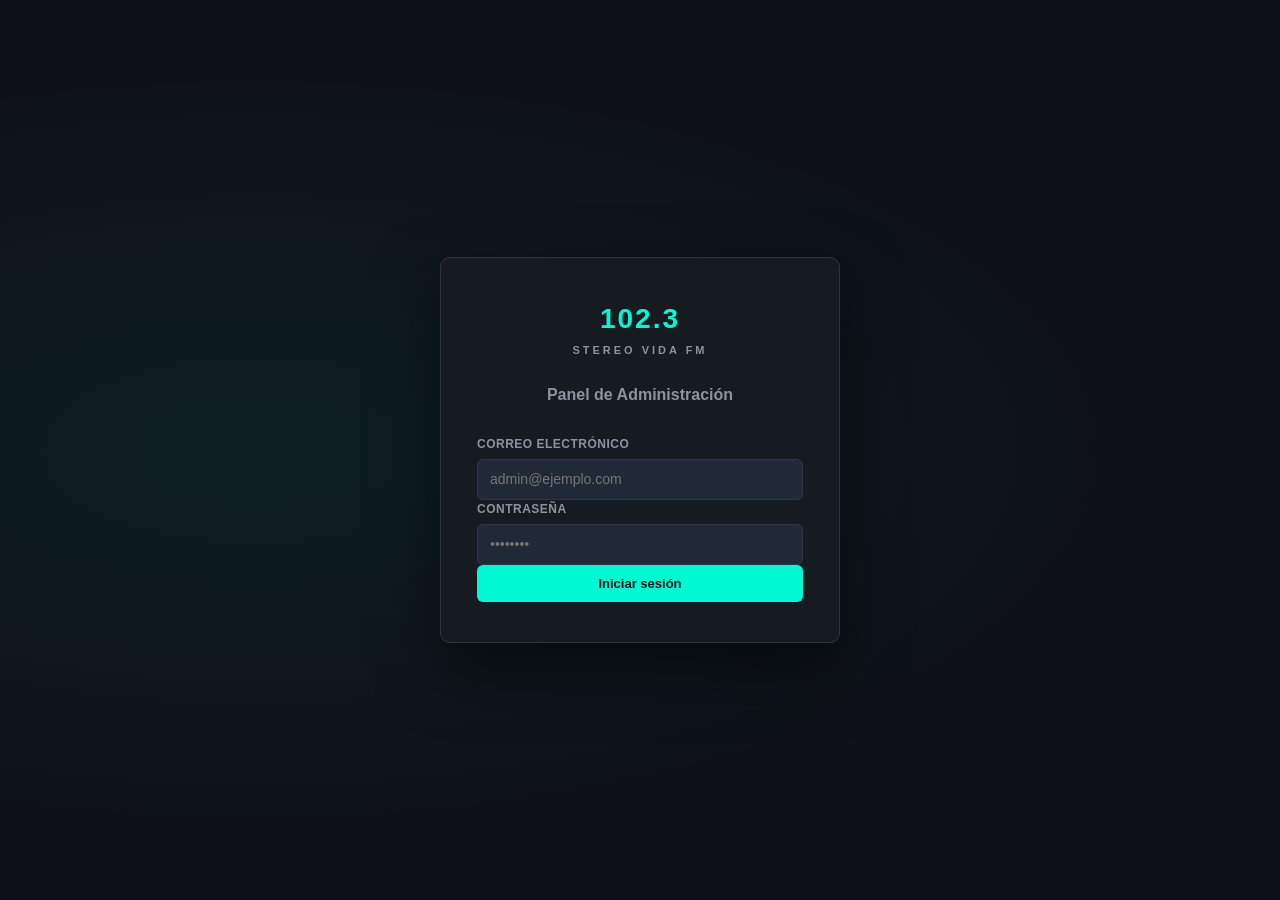
==== login.html @ a2b94d46 "Dashboard inicial Stereo Vida 102.3" ====
<!DOCTYPE html>
<html lang="es">
<head>
  <meta charset="UTF-8" />
  <meta name="viewport" content="width=device-width, initial-scale=1.0" />
  <title>Stereo Vida 102.3 — Admin</title>
  <link rel="stylesheet" href="css/styles.css" />
</head>
<body class="login-page">
  <div class="login-card">
    <div class="login-logo">
      <div class="login-logo-text">
        <span class="freq">102.3</span>
        <span class="name">STEREO VIDA FM</span>
      </div>
    </div>
    <h2 class="login-title">Panel de Administración</h2>
    <form id="login-form" autocomplete="on">
      <div class="field">
        <label for="email">Correo electrónico</label>
        <input id="email" type="email" autocomplete="email" placeholder="admin@ejemplo.com" required />
      </div>
      <div class="field">
        <label for="password">Contraseña</label>
        <input id="password" type="password" autocomplete="current-password" placeholder="••••••••" required />
      </div>
      <p id="login-error" class="error-msg hidden"></p>
      <button type="submit" id="login-btn" class="btn btn-primary btn-full">
        <span id="login-btn-text">Iniciar sesión</span>
        <span id="login-spinner" class="spinner hidden"></span>
      </button>
    </form>
  </div>
  <script src="js/auth.js"></script>
  <script>
    // Redirect if already logged in
    if (Auth.isLoggedIn()) window.location.href = 'index.html';

    document.getElementById('login-form').addEventListener('submit', async (e) => {
      e.preventDefault();
      const btn = document.getElementById('login-btn');
      const btnText = document.getElementById('login-btn-text');
      const spinner = document.getElementById('login-spinner');
      const errorEl = document.getElementById('login-error');

      btn.disabled = true;
      btnText.textContent = 'Ingresando...';
      spinner.classList.remove('hidden');
      errorEl.classList.add('hidden');

      const email = document.getElementById('email').value.trim();
      const password = document.getElementById('password').value;

      const result = await Auth.login(email, password);

      if (result.success) {
        window.location.href = 'index.html';
      } else {
        errorEl.textContent = 'Correo o contraseña incorrectos.';
        errorEl.classList.remove('hidden');
        btn.disabled = false;
        btnText.textContent = 'Iniciar sesión';
        spinner.classList.add('hidden');
      }
    });
  </script>
</body>
</html>
---- css/styles.css ----
/* ── Variables ──────────────────────────────────────────────────────────── */
:root {
  --primary:       #00F9D2;
  --primary-dim:   rgba(0, 249, 210, 0.15);
  --bg:            #0D1117;
  --surface:       #161B22;
  --surface2:      #1F2937;
  --border:        #30363D;
  --text:          #E6EDF3;
  --text-muted:    #8B949E;
  --danger:        #F85149;
  --success:       #3FB950;
  --sidebar-w:     220px;
  --topbar-h:      52px;
  --radius:        10px;
  --radius-sm:     6px;
}

/* ── Reset ──────────────────────────────────────────────────────────────── */
*, *::before, *::after { box-sizing: border-box; margin: 0; padding: 0; }
html, body { height: 100%; }
body { font-family: -apple-system, BlinkMacSystemFont, 'Segoe UI', sans-serif;
       background: var(--bg); color: var(--text); font-size: 14px; line-height: 1.5; }
a { color: var(--primary); text-decoration: none; }
button { cursor: pointer; font: inherit; border: none; background: none; }
input, select, textarea { font: inherit; color: var(--text); }
textarea { resize: vertical; }
img { display: block; max-width: 100%; }

/* ── Login page ─────────────────────────────────────────────────────────── */
.login-page {
  display: flex; align-items: center; justify-content: center;
  min-height: 100vh; padding: 24px;
  background: radial-gradient(ellipse at 20% 50%, rgba(0,249,210,0.06) 0%, transparent 60%), var(--bg);
}
.login-card {
  background: var(--surface); border: 1px solid var(--border);
  border-radius: var(--radius); padding: 40px 36px; width: 100%; max-width: 400px;
  box-shadow: 0 24px 64px rgba(0,0,0,0.5);
}
.login-logo { text-align: center; margin-bottom: 24px; }
.login-logo-text { display: flex; flex-direction: column; align-items: center; gap: 2px; }
.login-logo-text .freq { font-size: 28px; font-weight: 900; color: var(--primary); letter-spacing: 2px; }
.login-logo-text .name { font-size: 11px; font-weight: 700; color: var(--text-muted); letter-spacing: 3px; }
.login-title { text-align: center; font-size: 16px; font-weight: 600; margin-bottom: 28px; color: var(--text-muted); }

/* ── App layout ─────────────────────────────────────────────────────────── */
.app-layout { display: flex; height: 100vh; overflow: hidden; }

/* Sidebar */
.sidebar {
  width: var(--sidebar-w); min-width: var(--sidebar-w);
  background: var(--surface); border-right: 1px solid var(--border);
  display: flex; flex-direction: column; height: 100vh;
  transition: transform 0.25s ease;
}
.sidebar-header {
  padding: 20px 16px 16px; border-bottom: 1px solid var(--border);
}
.sidebar-logo { display: flex; flex-direction: column; gap: 1px; }
.sidebar-freq { font-size: 20px; font-weight: 900; color: var(--primary); letter-spacing: 1px; }
.sidebar-name { font-size: 9px; font-weight: 700; color: var(--text-muted); letter-spacing: 2.5px; }
.sidebar-nav { flex: 1; padding: 12px 8px; overflow-y: auto; display: flex; flex-direction: column; gap: 2px; }
.nav-item {
  display: flex; align-items: center; gap: 10px;
  padding: 9px 12px; border-radius: var(--radius-sm);
  width: 100%; text-align: left; color: var(--text-muted);
  transition: background 0.15s, color 0.15s;
  font-size: 13px; font-weight: 500;
}
.nav-item:hover { background: var(--surface2); color: var(--text); }
.nav-item.active { background: var(--primary-dim); color: var(--primary); font-weight: 600; }
.nav-icon { font-size: 16px; flex-shrink: 0; }
.sidebar-footer { padding: 12px 8px; border-top: 1px solid var(--border); }
.btn-logout {
  width: 100%; padding: 8px 12px; border-radius: var(--radius-sm);
  color: var(--text-muted); font-size: 13px; text-align: left;
  transition: background 0.15s, color 0.15s;
}
.btn-logout:hover { background: rgba(248,81,73,0.1); color: var(--danger); }

/* App body */
.app-body { flex: 1; display: flex; flex-direction: column; overflow: hidden; }
.topbar {
  height: var(--topbar-h); background: var(--surface); border-bottom: 1px solid var(--border);
  display: flex; align-items: center; gap: 12px; padding: 0 20px; flex-shrink: 0;
}
.topbar-title { font-weight: 600; font-size: 15px; }
.main-content { flex: 1; overflow-y: auto; padding: 28px 32px; }

/* Hamburger (mobile) */
.hamburger { display: none; flex-direction: column; gap: 4px; padding: 6px; }
.hamburger span { display: block; width: 20px; height: 2px; background: var(--text); border-radius: 2px; }

/* ── Section header ─────────────────────────────────────────────────────── */
.section-header {
  display: flex; align-items: center; justify-content: space-between;
  margin-bottom: 24px;
}
.section-header h1 { font-size: 20px; font-weight: 700; }

/* ── Card ───────────────────────────────────────────────────────────────── */
.card {
  background: var(--surface); border: 1px solid var(--border);
  border-radius: var(--radius); padding: 24px;
}

/* ── Form elements ──────────────────────────────────────────────────────── */
.field { display: flex; flex-direction: column; gap: 6px; }
.field label { font-size: 12px; font-weight: 600; color: var(--text-muted); text-transform: uppercase; letter-spacing: 0.5px; }
.field-full { grid-column: 1 / -1; }
.field-inline { flex-direction: row; align-items: center; gap: 10px; }
.field-inline label { text-transform: none; font-size: 14px; font-weight: 500; color: var(--text); }

input[type="text"], input[type="url"], input[type="email"], input[type="password"],
input[type="number"], input[type="time"], input[type="date"],
select, textarea {
  background: var(--surface2); border: 1px solid var(--border);
  border-radius: var(--radius-sm); padding: 9px 12px;
  color: var(--text); outline: none; width: 100%;
  transition: border-color 0.15s;
}
input:focus, select:focus, textarea:focus { border-color: var(--primary); }
input[type="checkbox"] { width: 16px; height: 16px; accent-color: var(--primary); cursor: pointer; }
input[type="file"] { background: none; border: none; padding: 0; color: var(--text-muted); font-size: 13px; }

/* Color picker row */
.color-row { display: flex; align-items: center; gap: 8px; }
.color-swatch {
  width: 40px; height: 38px; padding: 2px; border-radius: var(--radius-sm);
  border: 1px solid var(--border); background: var(--surface2); cursor: pointer; flex-shrink: 0;
}
.color-hex { flex: 1; }

.form-grid { display: grid; grid-template-columns: 1fr 1fr; gap: 16px; }
.form-actions {
  display: flex; align-items: center; gap: 12px;
  margin-top: 20px; padding-top: 20px; border-top: 1px solid var(--border);
}

/* Days grid */
.days-grid { display: flex; flex-wrap: wrap; gap: 8px; }
.day-chip { display: flex; align-items: center; }
.day-chip input { display: none; }
.day-chip span {
  padding: 5px 12px; border-radius: 20px; font-size: 12px; font-weight: 600;
  border: 1px solid var(--border); color: var(--text-muted); cursor: pointer;
  transition: background 0.15s, color 0.15s, border-color 0.15s;
}
.day-chip input:checked + span { background: var(--primary-dim); color: var(--primary); border-color: var(--primary); }

/* Preview */
.preview-logo { max-height: 60px; margin-bottom: 8px; border-radius: 6px; }

/* ── Buttons ────────────────────────────────────────────────────────────── */
.btn {
  padding: 9px 18px; border-radius: var(--radius-sm);
  font-weight: 600; font-size: 13px; transition: opacity 0.15s, background 0.15s;
  display: inline-flex; align-items: center; gap: 6px;
}
.btn:disabled { opacity: 0.5; cursor: not-allowed; }
.btn-primary { background: var(--primary); color: #0D1117; }
.btn-primary:hover:not(:disabled) { opacity: 0.88; }
.btn-ghost {
  background: transparent; color: var(--text-muted);
  border: 1px solid var(--border);
}
.btn-ghost:hover { background: var(--surface2); color: var(--text); }
.btn-full { width: 100%; justify-content: center; }
.btn-icon {
  padding: 4px 8px; font-size: 15px; border-radius: var(--radius-sm);
  transition: background 0.15s;
}
.btn-icon:hover { background: var(--surface2); }
.btn-icon.btn-danger:hover { background: rgba(248,81,73,0.12); }

/* ── Status messages ────────────────────────────────────────────────────── */
.status-msg { font-size: 12px; font-weight: 500; }
.status-msg.success { color: var(--success); }
.status-msg.error   { color: var(--danger); }
.error-msg { color: var(--danger); font-size: 13px; margin-bottom: 4px; }
.hidden { display: none !important; }

/* Spinner */
.spinner {
  width: 14px; height: 14px; border: 2px solid rgba(13,17,23,0.3);
  border-top-color: #0D1117; border-radius: 50%;
  animation: spin 0.7s linear infinite;
}
@keyframes spin { to { transform: rotate(360deg); } }

/* ── Card list ──────────────────────────────────────────────────────────── */
.card-list { display: flex; flex-direction: column; gap: 10px; }
.list-card {
  display: flex; align-items: center; gap: 14px;
  background: var(--surface); border: 1px solid var(--border);
  border-radius: var(--radius); padding: 12px 16px;
  transition: border-color 0.15s;
}
.list-card:hover { border-color: var(--primary); }
.list-card-img {
  width: 56px; height: 56px; border-radius: 8px; overflow: hidden;
  flex-shrink: 0; background: var(--surface2);
}
.list-card-img.wide  { width: 100px; height: 44px; }
.list-card-img.tall  { width: 40px;  height: 64px; }
.list-card-img img   { width: 100%; height: 100%; object-fit: cover; }
.img-placeholder { width: 100%; height: 100%; display: flex; align-items: center; justify-content: center; font-size: 20px; }
.list-card-body { flex: 1; min-width: 0; }
.list-card-title { font-weight: 600; font-size: 14px; white-space: nowrap; overflow: hidden; text-overflow: ellipsis; }
.list-card-meta  { font-size: 12px; color: var(--text-muted); margin-top: 2px; white-space: nowrap; overflow: hidden; text-overflow: ellipsis; }
.list-card-actions { display: flex; align-items: center; gap: 8px; flex-shrink: 0; }

/* ── Badges ─────────────────────────────────────────────────────────────── */
.badge { padding: 3px 9px; border-radius: 20px; font-size: 11px; font-weight: 700; letter-spacing: 0.3px; }
.badge-on  { background: rgba(63,185,80,0.15);  color: var(--success); }
.badge-off { background: rgba(139,148,158,0.1); color: var(--text-muted); }

/* ── Modal ──────────────────────────────────────────────────────────────── */
.modal { position: fixed; inset: 0; z-index: 100; display: flex; align-items: center; justify-content: center; padding: 20px; }
.modal-backdrop { position: absolute; inset: 0; background: rgba(0,0,0,0.6); }
.modal-box {
  position: relative; z-index: 1;
  background: var(--surface); border: 1px solid var(--border);
  border-radius: var(--radius); padding: 28px 28px 24px; width: 100%; max-width: 500px;
  max-height: 90vh; overflow-y: auto;
  display: flex; flex-direction: column; gap: 16px;
  box-shadow: 0 32px 80px rgba(0,0,0,0.6);
}
.modal-box.modal-lg { max-width: 640px; }
.modal-header { display: flex; align-items: center; justify-content: space-between; }
.modal-header h2 { font-size: 17px; font-weight: 700; }
.modal-close {
  font-size: 18px; color: var(--text-muted); padding: 2px 6px;
  border-radius: 4px; transition: background 0.15s;
}
.modal-close:hover { background: var(--surface2); color: var(--text); }
#show-modal form, #splash-modal form, #ads-modal form,
#social-modal form, #events-modal form, #promos-modal form {
  display: flex; flex-direction: column; gap: 14px;
}

/* ── Misc ───────────────────────────────────────────────────────────────── */
.loading-placeholder { color: var(--text-muted); padding: 12px 0; font-size: 13px; }
.empty-state { color: var(--text-muted); padding: 20px 0; text-align: center; }
.muted { color: var(--text-muted); }

/* ── Responsive ─────────────────────────────────────────────────────────── */
@media (max-width: 768px) {
  .sidebar {
    position: fixed; left: 0; top: 0; z-index: 200;
    transform: translateX(-100%);
  }
  .sidebar.open { transform: translateX(0); }
  .hamburger { display: flex; }
  .app-body { width: 100%; }
  .main-content { padding: 20px 16px; }
  .form-grid { grid-template-columns: 1fr; }
  .list-card-meta { display: none; }
}
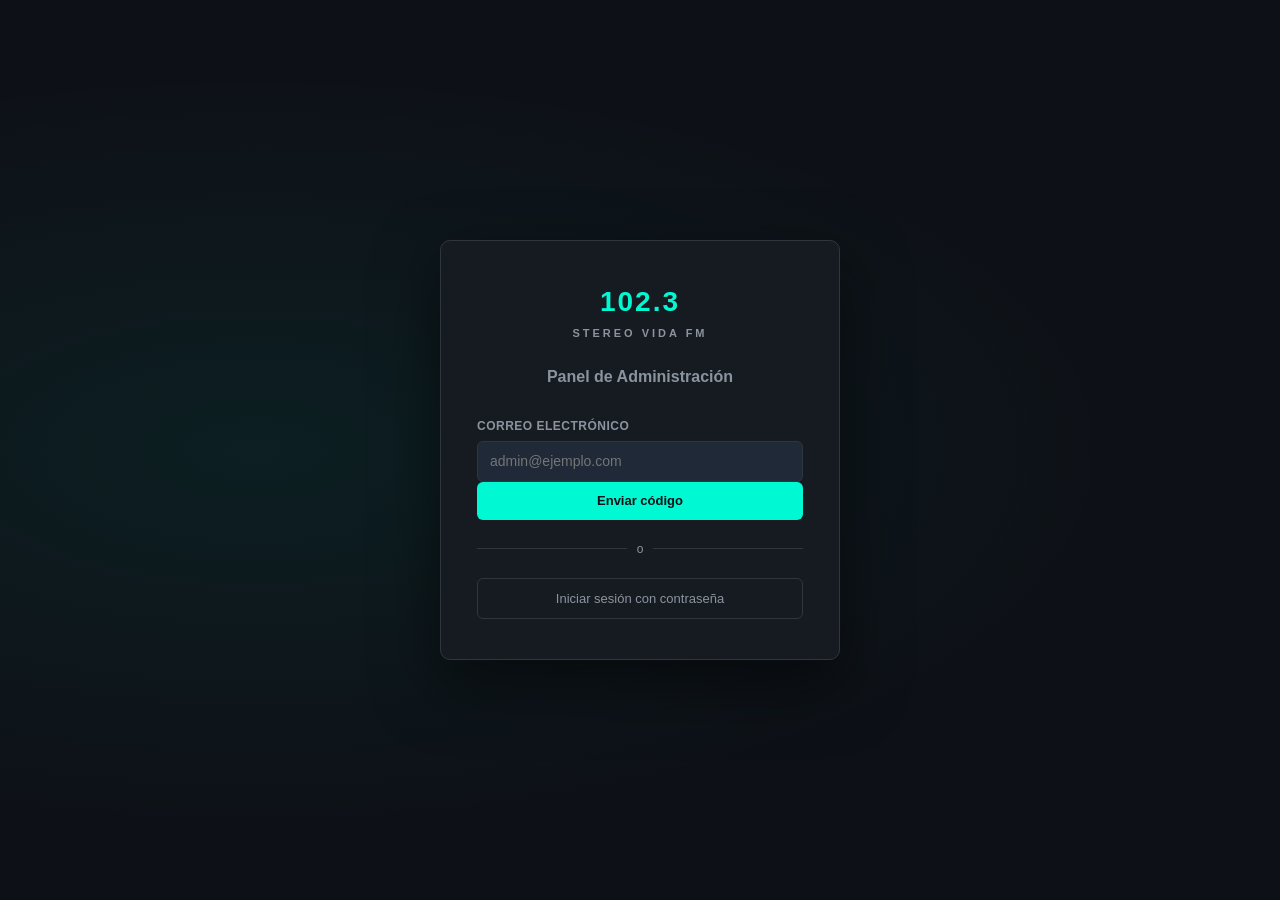
==== commit 31dd60b2: "Add email OTP authentication to login Replace password-only login with a two-step flow: enter email " ====
--- a/login.html
+++ b/login.html
@@ -5,6 +5,59 @@
   <meta name="viewport" content="width=device-width, initial-scale=1.0" />
   <title>Stereo Vida 102.3 — Admin</title>
   <link rel="stylesheet" href="css/styles.css" />
+  <style>
+    .otp-input {
+      letter-spacing: 6px;
+      font-size: 22px;
+      font-weight: 700;
+      text-align: center;
+    }
+    .login-email-hint {
+      text-align: center;
+      font-size: 13px;
+      color: var(--text-muted);
+      margin-bottom: 20px;
+    }
+    .login-email-hint strong { color: var(--text); }
+    .resend-row {
+      text-align: center;
+      margin-top: 16px;
+      font-size: 13px;
+      color: var(--text-muted);
+    }
+    .resend-row button {
+      color: var(--primary);
+      background: none;
+      border: none;
+      cursor: pointer;
+      font-size: 13px;
+      padding: 0;
+    }
+    .resend-row button:disabled { opacity: 0.4; cursor: default; }
+    .back-link {
+      display: block;
+      text-align: center;
+      margin-top: 20px;
+      font-size: 13px;
+      color: var(--text-muted);
+      cursor: pointer;
+    }
+    .back-link:hover { color: var(--primary); }
+    .divider-row {
+      display: flex; align-items: center; gap: 10px;
+      margin: 20px 0; color: var(--text-muted); font-size: 12px;
+    }
+    .divider-row::before, .divider-row::after {
+      content: ''; flex: 1; height: 1px; background: var(--border);
+    }
+    .btn-ghost-sm {
+      width: 100%; padding: 10px; border-radius: var(--radius-sm);
+      border: 1px solid var(--border); color: var(--text-muted);
+      font-size: 13px; background: transparent;
+      transition: border-color 0.15s, color 0.15s;
+    }
+    .btn-ghost-sm:hover { border-color: var(--primary); color: var(--text); }
+  </style>
 </head>
 <body class="login-page">
   <div class="login-card">
@@ -15,43 +68,179 @@
       </div>
     </div>
     <h2 class="login-title">Panel de Administración</h2>
-    <form id="login-form" autocomplete="on">
-      <div class="field">
-        <label for="email">Correo electrónico</label>
-        <input id="email" type="email" autocomplete="email" placeholder="admin@ejemplo.com" required />
+
+    <!-- Paso 1: Ingresar correo -->
+    <div id="step-email">
+      <form id="form-email" autocomplete="on">
+        <div class="field">
+          <label for="email">Correo electrónico</label>
+          <input id="email" type="email" autocomplete="email" placeholder="admin@ejemplo.com" required />
+        </div>
+        <p id="email-error" class="error-msg hidden"></p>
+        <button type="submit" id="btn-send" class="btn btn-primary btn-full">
+          <span id="btn-send-text">Enviar código</span>
+          <span id="btn-send-spinner" class="spinner hidden"></span>
+        </button>
+      </form>
+
+      <div class="divider-row">o</div>
+      <button class="btn-ghost-sm" onclick="showPasswordForm()">Iniciar sesión con contraseña</button>
+    </div>
+
+    <!-- Paso 2: Ingresar código OTP -->
+    <div id="step-otp" class="hidden">
+      <p class="login-email-hint">Enviamos un código a<br><strong id="otp-email-display"></strong></p>
+      <form id="form-otp">
+        <div class="field">
+          <label for="otp-code">Código de verificación</label>
+          <input id="otp-code" type="text" inputmode="numeric" pattern="[0-9]*"
+                 maxlength="8" class="otp-input" placeholder="••••••" required autocomplete="one-time-code" />
+        </div>
+        <p id="otp-error" class="error-msg hidden"></p>
+        <button type="submit" id="btn-verify" class="btn btn-primary btn-full">
+          <span id="btn-verify-text">Verificar código</span>
+          <span id="btn-verify-spinner" class="spinner hidden"></span>
+        </button>
+      </form>
+      <div class="resend-row">
+        ¿No llegó? <button id="btn-resend" onclick="resendCode()">Reenviar</button>
+        <span id="resend-timer"></span>
       </div>
-      <div class="field">
-        <label for="password">Contraseña</label>
-        <input id="password" type="password" autocomplete="current-password" placeholder="••••••••" required />
-      </div>
-      <p id="login-error" class="error-msg hidden"></p>
-      <button type="submit" id="login-btn" class="btn btn-primary btn-full">
-        <span id="login-btn-text">Iniciar sesión</span>
-        <span id="login-spinner" class="spinner hidden"></span>
-      </button>
-    </form>
+      <span class="back-link" onclick="showEmailStep()">← Cambiar correo</span>
+    </div>
+
+    <!-- Fallback: contraseña -->
+    <div id="step-password" class="hidden">
+      <form id="form-password" autocomplete="on">
+        <div class="field">
+          <label for="pw-email">Correo electrónico</label>
+          <input id="pw-email" type="email" autocomplete="email" placeholder="admin@ejemplo.com" required />
+        </div>
+        <div class="field">
+          <label for="password">Contraseña</label>
+          <input id="password" type="password" autocomplete="current-password" placeholder="••••••••" required />
+        </div>
+        <p id="pw-error" class="error-msg hidden"></p>
+        <button type="submit" id="btn-pw" class="btn btn-primary btn-full">
+          <span id="btn-pw-text">Iniciar sesión</span>
+          <span id="btn-pw-spinner" class="spinner hidden"></span>
+        </button>
+      </form>
+      <span class="back-link" onclick="showEmailStep()">← Volver</span>
+    </div>
   </div>
+
   <script src="js/auth.js"></script>
   <script>
-    // Redirect if already logged in
     if (Auth.isLoggedIn()) window.location.href = 'index.html';
 
-    document.getElementById('login-form').addEventListener('submit', async (e) => {
+    let currentOtpId = null;
+    let currentEmail = '';
+    let resendCountdown = null;
+
+    // ── Paso 1: solicitar código ──────────────────────────────────────────
+    document.getElementById('form-email').addEventListener('submit', async (e) => {
       e.preventDefault();
-      const btn = document.getElementById('login-btn');
-      const btnText = document.getElementById('login-btn-text');
-      const spinner = document.getElementById('login-spinner');
-      const errorEl = document.getElementById('login-error');
+      await sendCode(document.getElementById('email').value.trim());
+    });
+
+    async function sendCode(email) {
+      const btn = document.getElementById('btn-send');
+      const btnText = document.getElementById('btn-send-text');
+      const spinner = document.getElementById('btn-send-spinner');
+      const errorEl = document.getElementById('email-error');
+
+      btn.disabled = true;
+      btnText.textContent = 'Enviando...';
+      spinner.classList.remove('hidden');
+      errorEl.classList.add('hidden');
+
+      const result = await Auth.requestOtp(email);
+
+      if (result.success) {
+        currentOtpId = result.otpId;
+        currentEmail = email;
+        document.getElementById('otp-email-display').textContent = email;
+        showOtpStep();
+        startResendTimer(60);
+      } else {
+        errorEl.textContent = 'No se pudo enviar el código. Verifica el correo e intenta de nuevo.';
+        errorEl.classList.remove('hidden');
+      }
+
+      btn.disabled = false;
+      btnText.textContent = 'Enviar código';
+      spinner.classList.add('hidden');
+    }
+
+    // ── Paso 2: verificar código ──────────────────────────────────────────
+    document.getElementById('form-otp').addEventListener('submit', async (e) => {
+      e.preventDefault();
+      const code = document.getElementById('otp-code').value.trim();
+      const btn = document.getElementById('btn-verify');
+      const btnText = document.getElementById('btn-verify-text');
+      const spinner = document.getElementById('btn-verify-spinner');
+      const errorEl = document.getElementById('otp-error');
+
+      btn.disabled = true;
+      btnText.textContent = 'Verificando...';
+      spinner.classList.remove('hidden');
+      errorEl.classList.add('hidden');
+
+      const result = await Auth.loginWithOtp(currentOtpId, code);
+
+      if (result.success) {
+        window.location.href = 'index.html';
+      } else {
+        errorEl.textContent = 'Código incorrecto o expirado. Intenta de nuevo.';
+        errorEl.classList.remove('hidden');
+        btn.disabled = false;
+        btnText.textContent = 'Verificar código';
+        spinner.classList.add('hidden');
+        document.getElementById('otp-code').value = '';
+        document.getElementById('otp-code').focus();
+      }
+    });
+
+    // ── Reenviar código ───────────────────────────────────────────────────
+    async function resendCode() {
+      await sendCode(currentEmail);
+    }
+
+    function startResendTimer(seconds) {
+      const btn = document.getElementById('btn-resend');
+      const timer = document.getElementById('resend-timer');
+      btn.disabled = true;
+      let remaining = seconds;
+
+      clearInterval(resendCountdown);
+      resendCountdown = setInterval(() => {
+        remaining--;
+        timer.textContent = ` (${remaining}s)`;
+        if (remaining <= 0) {
+          clearInterval(resendCountdown);
+          btn.disabled = false;
+          timer.textContent = '';
+        }
+      }, 1000);
+    }
+
+    // ── Fallback: contraseña ──────────────────────────────────────────────
+    document.getElementById('form-password').addEventListener('submit', async (e) => {
+      e.preventDefault();
+      const email = document.getElementById('pw-email').value.trim();
+      const password = document.getElementById('password').value;
+      const btn = document.getElementById('btn-pw');
+      const btnText = document.getElementById('btn-pw-text');
+      const spinner = document.getElementById('btn-pw-spinner');
+      const errorEl = document.getElementById('pw-error');
 
       btn.disabled = true;
       btnText.textContent = 'Ingresando...';
       spinner.classList.remove('hidden');
       errorEl.classList.add('hidden');
 
-      const email = document.getElementById('email').value.trim();
-      const password = document.getElementById('password').value;
-
-      const result = await Auth.login(email, password);
+      const result = await Auth.loginWithPassword(email, password);
 
       if (result.success) {
         window.location.href = 'index.html';
@@ -63,6 +252,30 @@
         spinner.classList.add('hidden');
       }
     });
+
+    // ── Navegación entre pasos ────────────────────────────────────────────
+    function showEmailStep() {
+      document.getElementById('step-email').classList.remove('hidden');
+      document.getElementById('step-otp').classList.add('hidden');
+      document.getElementById('step-password').classList.add('hidden');
+      document.getElementById('otp-code').value = '';
+      clearInterval(resendCountdown);
+    }
+
+    function showOtpStep() {
+      document.getElementById('step-email').classList.add('hidden');
+      document.getElementById('step-otp').classList.remove('hidden');
+      document.getElementById('step-password').classList.add('hidden');
+      setTimeout(() => document.getElementById('otp-code').focus(), 100);
+    }
+
+    function showPasswordForm() {
+      document.getElementById('step-email').classList.add('hidden');
+      document.getElementById('step-otp').classList.add('hidden');
+      document.getElementById('step-password').classList.remove('hidden');
+      document.getElementById('pw-email').value = document.getElementById('email').value;
+      document.getElementById('pw-email').focus();
+    }
   </script>
 </body>
 </html>
--- a/css/styles.css
+++ b/css/styles.css
@@ -70,7 +70,7 @@
 }
 .nav-item:hover { background: var(--surface2); color: var(--text); }
 .nav-item.active { background: var(--primary-dim); color: var(--primary); font-weight: 600; }
-.nav-icon { font-size: 16px; flex-shrink: 0; }
+.nav-icon { flex-shrink: 0; display: flex; align-items: center; }
 .sidebar-footer { padding: 12px 8px; border-top: 1px solid var(--border); }
 .btn-logout {
   width: 100%; padding: 8px 12px; border-radius: var(--radius-sm);
@@ -86,6 +86,22 @@
   display: flex; align-items: center; gap: 12px; padding: 0 20px; flex-shrink: 0;
 }
 .topbar-title { font-weight: 600; font-size: 15px; }
+.topbar-actions { margin-left: auto; }
+.btn-publish {
+  display: inline-flex; align-items: center; gap: 7px;
+  padding: 7px 14px; border-radius: var(--radius-sm);
+  background: var(--primary); color: #0D1117;
+  font-size: 13px; font-weight: 600;
+  transition: opacity 0.15s;
+}
+.btn-publish:hover:not(:disabled) { opacity: 0.85; }
+.btn-publish:disabled { opacity: 0.5; cursor: not-allowed; }
+.pending-badge {
+  display: inline-flex; align-items: center; justify-content: center;
+  background: #0D1117; color: var(--primary);
+  border-radius: 10px; font-size: 11px; font-weight: 700;
+  min-width: 18px; height: 18px; padding: 0 5px;
+}
 .main-content { flex: 1; overflow-y: auto; padding: 28px 32px; }
 
 /* Hamburger (mobile) */
@@ -150,7 +166,7 @@
 .day-chip input:checked + span { background: var(--primary-dim); color: var(--primary); border-color: var(--primary); }
 
 /* Preview */
-.preview-logo { max-height: 60px; margin-bottom: 8px; border-radius: 6px; }
+.preview-logo { max-height: 80px; max-width: 100%; object-fit: contain; display: block; margin-bottom: 8px; border-radius: 6px; }
 
 /* ── Buttons ────────────────────────────────────────────────────────────── */
 .btn {
@@ -168,11 +184,16 @@
 .btn-ghost:hover { background: var(--surface2); color: var(--text); }
 .btn-full { width: 100%; justify-content: center; }
 .btn-icon {
-  padding: 4px 8px; font-size: 15px; border-radius: var(--radius-sm);
-  transition: background 0.15s;
-}
-.btn-icon:hover { background: var(--surface2); }
-.btn-icon.btn-danger:hover { background: rgba(248,81,73,0.12); }
+  padding: 6px; border-radius: var(--radius-sm);
+  display: inline-flex; align-items: center; justify-content: center;
+  transition: background 0.15s, color 0.15s;
+  color: var(--text-muted);
+}
+.btn-icon:hover { background: var(--surface2); color: var(--text); }
+.btn-icon.btn-danger:hover { background: rgba(248,81,73,0.12); color: var(--danger); }
+.btn-icon svg, .nav-icon svg { display: block; }
+.img-placeholder svg { opacity: 0.4; }
+.btn-logout { display: flex; align-items: center; gap: 8px; }
 
 /* ── Status messages ────────────────────────────────────────────────────── */
 .status-msg { font-size: 12px; font-weight: 500; }
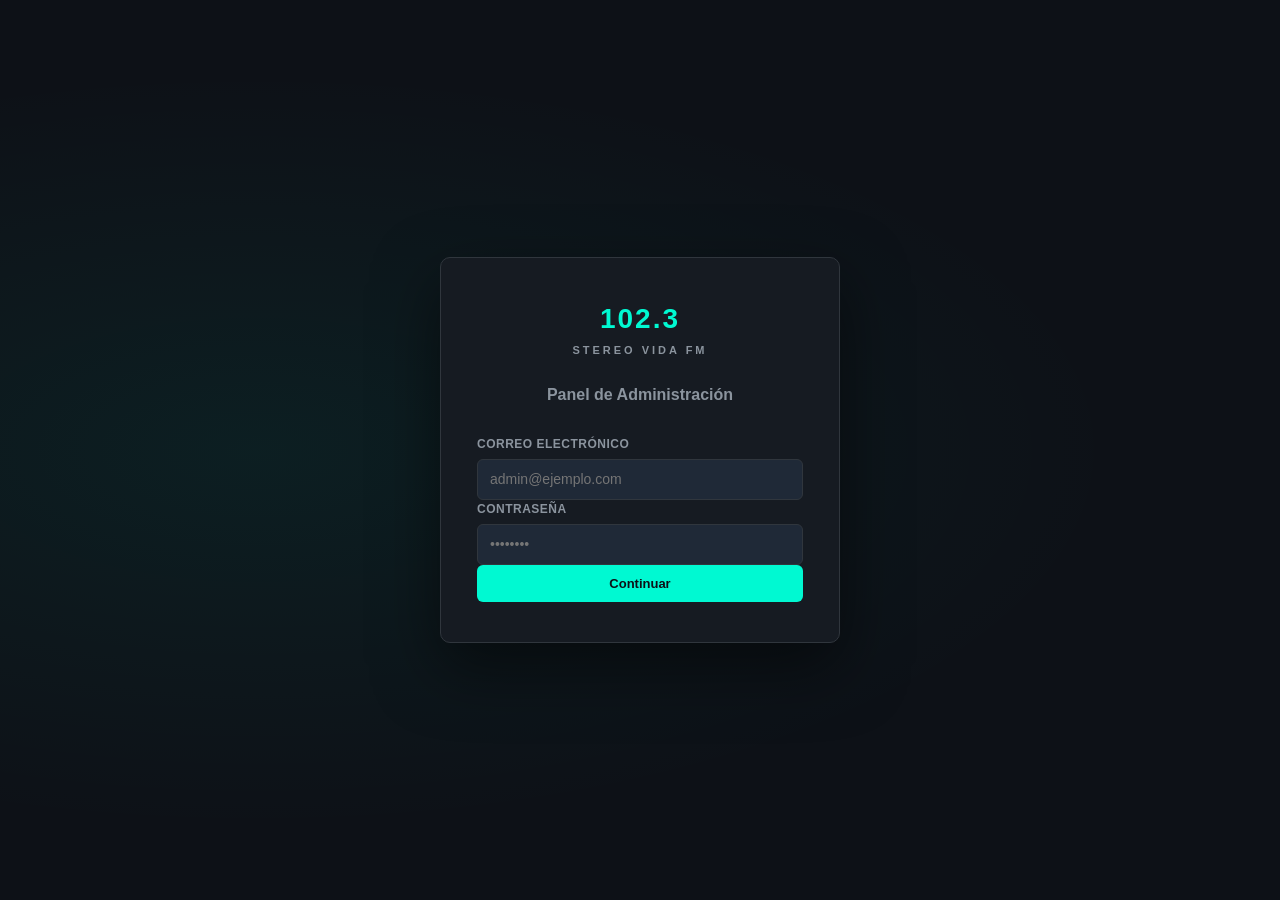
==== commit f3f6b6b1: "Reorder 2FA: password first, then OTP code" ====
--- a/login.html
+++ b/login.html
@@ -43,20 +43,6 @@
       cursor: pointer;
     }
     .back-link:hover { color: var(--primary); }
-    .divider-row {
-      display: flex; align-items: center; gap: 10px;
-      margin: 20px 0; color: var(--text-muted); font-size: 12px;
-    }
-    .divider-row::before, .divider-row::after {
-      content: ''; flex: 1; height: 1px; background: var(--border);
-    }
-    .btn-ghost-sm {
-      width: 100%; padding: 10px; border-radius: var(--radius-sm);
-      border: 1px solid var(--border); color: var(--text-muted);
-      font-size: 13px; background: transparent;
-      transition: border-color 0.15s, color 0.15s;
-    }
-    .btn-ghost-sm:hover { border-color: var(--primary); color: var(--text); }
   </style>
 </head>
 <body class="login-page">
@@ -69,32 +55,33 @@
     </div>
     <h2 class="login-title">Panel de Administración</h2>
 
-    <!-- Paso 1: Ingresar correo -->
-    <div id="step-email">
-      <form id="form-email" autocomplete="on">
+    <!-- Paso 1: correo + contraseña -->
+    <div id="step-password">
+      <form id="form-password" autocomplete="on">
         <div class="field">
           <label for="email">Correo electrónico</label>
           <input id="email" type="email" autocomplete="email" placeholder="admin@ejemplo.com" required />
         </div>
-        <p id="email-error" class="error-msg hidden"></p>
-        <button type="submit" id="btn-send" class="btn btn-primary btn-full">
-          <span id="btn-send-text">Enviar código</span>
-          <span id="btn-send-spinner" class="spinner hidden"></span>
+        <div class="field">
+          <label for="password">Contraseña</label>
+          <input id="password" type="password" autocomplete="current-password" placeholder="••••••••" required />
+        </div>
+        <p id="pw-error" class="error-msg hidden"></p>
+        <button type="submit" id="btn-pw" class="btn btn-primary btn-full">
+          <span id="btn-pw-text">Continuar</span>
+          <span id="btn-pw-spinner" class="spinner hidden"></span>
         </button>
       </form>
-
-      <div class="divider-row">o</div>
-      <button class="btn-ghost-sm" onclick="showPasswordForm()">Iniciar sesión con contraseña</button>
     </div>
 
-    <!-- Paso 2: Ingresar código OTP -->
+    <!-- Paso 2: código OTP (se envía automáticamente tras verificar contraseña) -->
     <div id="step-otp" class="hidden">
-      <p class="login-email-hint">Enviamos un código a<br><strong id="otp-email-display"></strong></p>
+      <p class="login-email-hint">Enviamos un código de verificación a<br><strong id="otp-email-display"></strong></p>
       <form id="form-otp">
         <div class="field">
           <label for="otp-code">Código de verificación</label>
           <input id="otp-code" type="text" inputmode="numeric" pattern="[0-9]*"
-                 maxlength="8" class="otp-input" placeholder="••••••" required autocomplete="one-time-code" />
+                 maxlength="8" class="otp-input" placeholder="••••••••" required autocomplete="one-time-code" />
         </div>
         <p id="otp-error" class="error-msg hidden"></p>
         <button type="submit" id="btn-verify" class="btn btn-primary btn-full">
@@ -106,27 +93,7 @@
         ¿No llegó? <button id="btn-resend" onclick="resendCode()">Reenviar</button>
         <span id="resend-timer"></span>
       </div>
-      <span class="back-link" onclick="showEmailStep()">← Cambiar correo</span>
-    </div>
-
-    <!-- Fallback: contraseña -->
-    <div id="step-password" class="hidden">
-      <form id="form-password" autocomplete="on">
-        <div class="field">
-          <label for="pw-email">Correo electrónico</label>
-          <input id="pw-email" type="email" autocomplete="email" placeholder="admin@ejemplo.com" required />
-        </div>
-        <div class="field">
-          <label for="password">Contraseña</label>
-          <input id="password" type="password" autocomplete="current-password" placeholder="••••••••" required />
-        </div>
-        <p id="pw-error" class="error-msg hidden"></p>
-        <button type="submit" id="btn-pw" class="btn btn-primary btn-full">
-          <span id="btn-pw-text">Iniciar sesión</span>
-          <span id="btn-pw-spinner" class="spinner hidden"></span>
-        </button>
-      </form>
-      <span class="back-link" onclick="showEmailStep()">← Volver</span>
+      <span class="back-link" onclick="showPasswordStep()">← Volver</span>
     </div>
   </div>
 
@@ -134,46 +101,61 @@
   <script>
     if (Auth.isLoggedIn()) window.location.href = 'index.html';
 
+    let currentEmail = '';
+    let currentMfaId = null;
     let currentOtpId = null;
-    let currentEmail = '';
     let resendCountdown = null;
 
-    // ── Paso 1: solicitar código ──────────────────────────────────────────
-    document.getElementById('form-email').addEventListener('submit', async (e) => {
+    // ── Paso 1: contraseña ────────────────────────────────────────────────
+    document.getElementById('form-password').addEventListener('submit', async (e) => {
       e.preventDefault();
-      await sendCode(document.getElementById('email').value.trim());
-    });
-
-    async function sendCode(email) {
-      const btn = document.getElementById('btn-send');
-      const btnText = document.getElementById('btn-send-text');
-      const spinner = document.getElementById('btn-send-spinner');
-      const errorEl = document.getElementById('email-error');
+      const email = document.getElementById('email').value.trim();
+      const password = document.getElementById('password').value;
+      const btn = document.getElementById('btn-pw');
+      const btnText = document.getElementById('btn-pw-text');
+      const spinner = document.getElementById('btn-pw-spinner');
+      const errorEl = document.getElementById('pw-error');
 
       btn.disabled = true;
-      btnText.textContent = 'Enviando...';
+      btnText.textContent = 'Verificando...';
       spinner.classList.remove('hidden');
       errorEl.classList.add('hidden');
 
-      const result = await Auth.requestOtp(email);
-
+      const result = await Auth.loginWithPassword(email, password);
+
+      if (result.success) {
+        window.location.href = 'index.html';
+        return;
+      }
+
+      if (result.needsMfa) {
+        currentEmail = email;
+        currentMfaId = result.mfaId;
+        await requestAndShowOtp();
+        btn.disabled = false;
+        btnText.textContent = 'Continuar';
+        spinner.classList.add('hidden');
+        return;
+      }
+
+      errorEl.textContent = 'Correo o contraseña incorrectos.';
+      errorEl.classList.remove('hidden');
+      btn.disabled = false;
+      btnText.textContent = 'Continuar';
+      spinner.classList.add('hidden');
+    });
+
+    async function requestAndShowOtp() {
+      const result = await Auth.requestOtp(currentEmail);
       if (result.success) {
         currentOtpId = result.otpId;
-        currentEmail = email;
-        document.getElementById('otp-email-display').textContent = email;
+        document.getElementById('otp-email-display').textContent = currentEmail;
         showOtpStep();
         startResendTimer(60);
-      } else {
-        errorEl.textContent = 'No se pudo enviar el código. Verifica el correo e intenta de nuevo.';
-        errorEl.classList.remove('hidden');
-      }
-
-      btn.disabled = false;
-      btnText.textContent = 'Enviar código';
-      spinner.classList.add('hidden');
-    }
-
-    // ── Paso 2: verificar código ──────────────────────────────────────────
+      }
+    }
+
+    // ── Paso 2: verificar OTP ─────────────────────────────────────────────
     document.getElementById('form-otp').addEventListener('submit', async (e) => {
       e.preventDefault();
       const code = document.getElementById('otp-code').value.trim();
@@ -187,7 +169,7 @@
       spinner.classList.remove('hidden');
       errorEl.classList.add('hidden');
 
-      const result = await Auth.loginWithOtp(currentOtpId, code);
+      const result = await Auth.completeMfaWithOtp(currentOtpId, code, currentMfaId);
 
       if (result.success) {
         window.location.href = 'index.html';
@@ -204,7 +186,7 @@
 
     // ── Reenviar código ───────────────────────────────────────────────────
     async function resendCode() {
-      await sendCode(currentEmail);
+      await requestAndShowOtp();
     }
 
     function startResendTimer(seconds) {
@@ -212,7 +194,6 @@
       const timer = document.getElementById('resend-timer');
       btn.disabled = true;
       let remaining = seconds;
-
       clearInterval(resendCountdown);
       resendCountdown = setInterval(() => {
         remaining--;
@@ -225,56 +206,18 @@
       }, 1000);
     }
 
-    // ── Fallback: contraseña ──────────────────────────────────────────────
-    document.getElementById('form-password').addEventListener('submit', async (e) => {
-      e.preventDefault();
-      const email = document.getElementById('pw-email').value.trim();
-      const password = document.getElementById('password').value;
-      const btn = document.getElementById('btn-pw');
-      const btnText = document.getElementById('btn-pw-text');
-      const spinner = document.getElementById('btn-pw-spinner');
-      const errorEl = document.getElementById('pw-error');
-
-      btn.disabled = true;
-      btnText.textContent = 'Ingresando...';
-      spinner.classList.remove('hidden');
-      errorEl.classList.add('hidden');
-
-      const result = await Auth.loginWithPassword(email, password);
-
-      if (result.success) {
-        window.location.href = 'index.html';
-      } else {
-        errorEl.textContent = 'Correo o contraseña incorrectos.';
-        errorEl.classList.remove('hidden');
-        btn.disabled = false;
-        btnText.textContent = 'Iniciar sesión';
-        spinner.classList.add('hidden');
-      }
-    });
-
-    // ── Navegación entre pasos ────────────────────────────────────────────
-    function showEmailStep() {
-      document.getElementById('step-email').classList.remove('hidden');
+    // ── Navegación ────────────────────────────────────────────────────────
+    function showOtpStep() {
+      document.getElementById('step-password').classList.add('hidden');
+      document.getElementById('step-otp').classList.remove('hidden');
+      setTimeout(() => document.getElementById('otp-code').focus(), 100);
+    }
+
+    function showPasswordStep() {
       document.getElementById('step-otp').classList.add('hidden');
-      document.getElementById('step-password').classList.add('hidden');
+      document.getElementById('step-password').classList.remove('hidden');
       document.getElementById('otp-code').value = '';
       clearInterval(resendCountdown);
-    }
-
-    function showOtpStep() {
-      document.getElementById('step-email').classList.add('hidden');
-      document.getElementById('step-otp').classList.remove('hidden');
-      document.getElementById('step-password').classList.add('hidden');
-      setTimeout(() => document.getElementById('otp-code').focus(), 100);
-    }
-
-    function showPasswordForm() {
-      document.getElementById('step-email').classList.add('hidden');
-      document.getElementById('step-otp').classList.add('hidden');
-      document.getElementById('step-password').classList.remove('hidden');
-      document.getElementById('pw-email').value = document.getElementById('email').value;
-      document.getElementById('pw-email').focus();
     }
   </script>
 </body>
